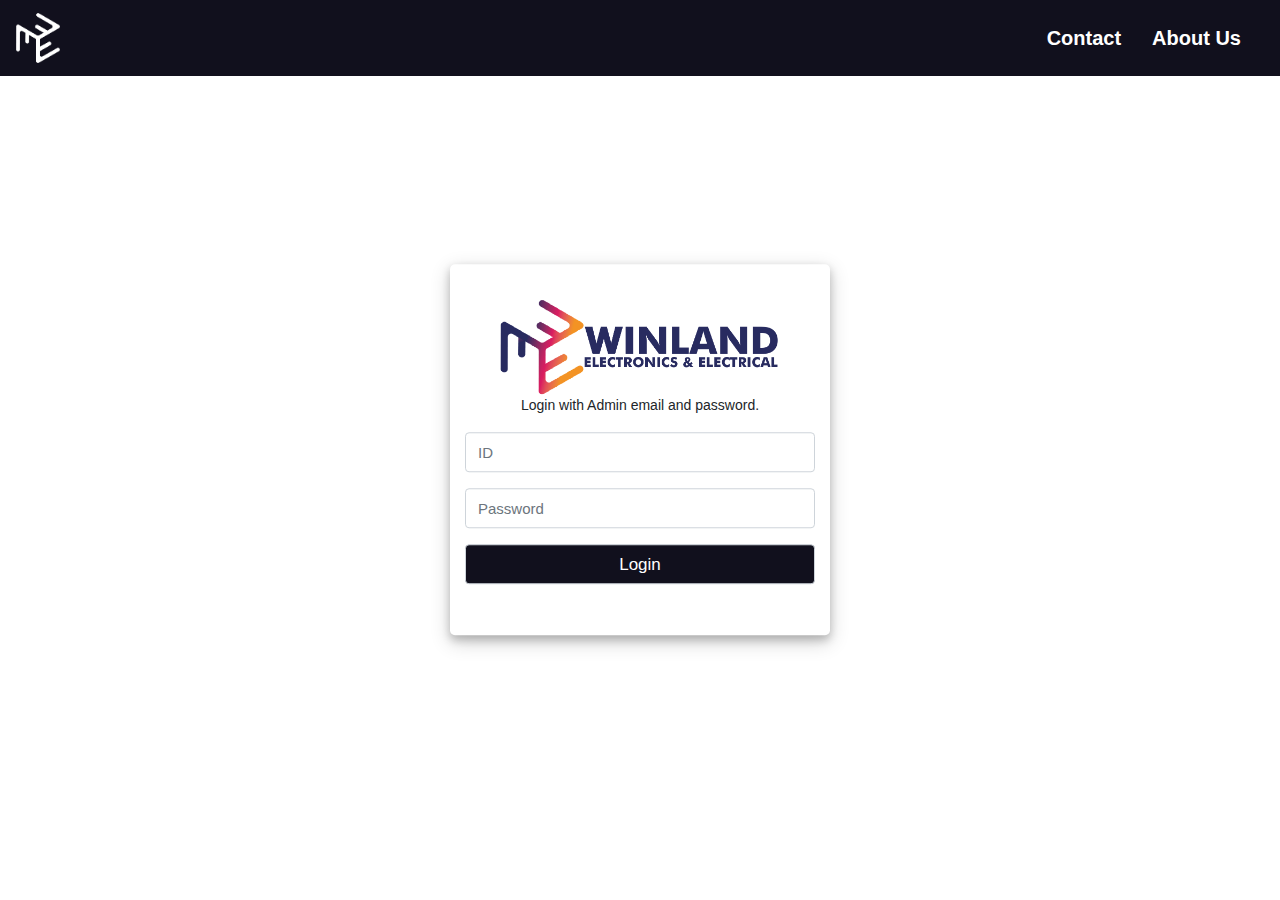
==== index.html @ 055b9b29 "Login" ====
<!DOCTYPE html>
<html lang="en">
<head>
    <meta charset="UTF-8">
    <link rel="icon" href="img/winland.png" type="image/x-icon">
    <title>Winland | Login</title>
    <meta name="viewport" content="width=device-width, initial-scale=1">
    <link rel="stylesheet" href="https://stackpath.bootstrapcdn.com/bootstrap/4.5.2/css/bootstrap.min.css">
    <link rel="stylesheet" href="css/ver.css">
</head>
<body>
<div class="section1">
<nav class="navbar navbar-expand-lg navbar-dark bg-dark">
  <a class="navbar-brand" href="#"><img class="logohome" src="img/winlandlogonew.png" alt="Winland logo"></a>
  <div class="collapse navbar-collapse text-center" id="navbarNav">
    <ul class="navbar-nav ml-auto">
        <a class="nav-link" href="#" id="reportDropdown" role="button" data-toggle="dropdown" aria-haspopup="true" aria-expanded="false">
          Contact
        </a>
        <a class="nav-link" href="#" id="transactionDropdown" role="button" data-toggle="dropdown" aria-haspopup="true" aria-expanded="false">
          About Us
        </a>
    </ul>
  </div>
</nav>
    <div class="container">
        <div class="row">
            <div class="col-md-4 offset-md-4 form login-form">
                <form id="login-form" action="" method="POST" autocomplete="off">
                        <div class="image">
                            <img src="img/winlandlogo.png" class="logo-image">
                        </div>
                    <p class="text-center">Login with Admin email and password.</p>
                    <div class="form-group">
                        <input class="form-control" type="email" name="email" placeholder="ID">
                    </div>
                    <div class="form-group">
                        <input class="form-control" type="password" name="password" placeholder="Password" required>
                    </div>
                    <div class="form-group">
                        <input class="form-control button" type="submit" name="loginbtn" value="Login">
                    </div>
                </form>
            </div>
        </div>
    </div>
</div> 
</body>
</html>
---- css/ver.css ----
@import url('https://fonts.googleapis.com/css?family=Poppins:400,500,600,700&display=swap');
html,body{
    background-repeat: no-repeat;
    background-size: 100vw 100vh;
    font-family: sans-serif;
    overflow-x: hidden;
}
/* Customize the scrollbar */
::-webkit-scrollbar {
    width: 5px;
    height: 10px;
}

::-webkit-scrollbar-track {
    background: #11101D;
}

::-webkit-scrollbar-thumb {
    background: #888;
    border-radius: 10px;
}

::-webkit-scrollbar-thumb:hover {
    background: #555;
}
#scroll-up-btn {
    display: none;
    position: fixed;
    bottom: 20px;
    right: 20px;
    z-index: 99;
    width: 50px;
    height: 50px;
    background-color: #333;
    border: none;
    border-radius: 5px;
    cursor: pointer;
}

#scroll-up-btn:hover {
    background-color: #555;
}

.arrow-up {
    display: inline-block;
    border: solid white;
    border-width: 0 3px 3px 0;
    padding: 3px;
    transform: rotate(-135deg);
}


 .dropdown-menu {
  display: none;
  position: absolute;
  z-index: 999;
}
.navbar {
  background-color: #11101D !important;
  text-align: center;
}
.navbar-nav {
  display: flex;
  justify-content: center;
  align-items: center;
}
.navbar-nav .nav-link {
  color: white !important;
  font-size: 20px;
  font-weight: bold;
  margin-right: 15px;
  display: flex;
  justify-content: center;
  align-items: center;
}
.nav-item:hover .dropdown-menu {
  display: block;
}
.dropdown-menu {
  background-color: white;
  border: none;
  text-align: center;
}
.dropdown-menu a {
  color: #11101D;
  font-size: 16px;
  font-weight: bold;
}
.dropdown-menu a:hover {
  background-color: grey;
  color: white;
}
@media only screen and (max-width: 767px) {
  .navbar-nav .nav-link {
    margin-right: 0;
  }
}
.section1 {
  height: 100vh;
  width: 100vw;
  position: absolute;
  top: 0;
  left: 0;
  background-repeat: no-repeat;
  background-size: cover;
  font-family: sans-serif;
}
.image img{
  width: 100%;
  height: auto;
}
.logohome {
  max-width: 50px;
  max-height: 50px;
}
.section1-body{
    text-align:center;
    padding-top:15%;
}
.section1-h1 {
  margin-top: auto;
  font-weight: bold;
  display: flex;
  justify-content: center;
  align-items: center; /* set the height of the container */
}
.tosection2btn {
  background-color: #11101D;
  color: #fff;
  padding: 10px 20px;
  border: none;
  border-radius: 4px;
  text-decoration:none;
  max-width: 350px;
  outline:none;
  box-shadow: 3px 3px 4px rgba(0, 0, 0, 0.3);
}

.tosection2btn:hover {
  background-color: grey;
}

img{
    max-width: 80%;
}
.image{
    flex-basis: 20%;
    display: flex;
    justify-content: center;
    align-items: center;
}
.logo-image{
    width: 100px;
    height: 100px;
}
::selection{
    color: #fff;
    background: #6665ee;
}
h2{
    font-weight: bold;
    color:#11101D;
}
.container{
    position: absolute;
    top: 50%;
    left: 50%;
    transform: translate(-50%, -50%);
}
.container .form{
    background: #fff;
    padding: 35px 15px;
    border-radius: 5px;
    box-shadow: 0 4px 8px 0 rgba(0, 0, 0, 0.2), 0 6px 20px 0 rgba(0, 0, 0, 0.19);
}
.container .form form .form-control{
    height: 40px;
    font-size: 15px;
}
.container .form form .forget-pass{
    margin: -15px 0 15px 0;
}
.container .form form .forget-pass a{
   font-size: 15px;
}
.container .form form .button{
    background: #11101D;
    /*#6665ee*/
    color: #fff;
    font-size: 17px;
    font-weight: 500;
    transition: all 0.3s ease;
}
.container .form form .button:hover{
    background: grey;
}
.container .form form .link{
    padding: 5px 0;
}
.container .form form .link a{
    color: #6665ee;
}
.container .login-form form p{
    font-size: 14px;
}
.container .row .alert{
    font-size: 14px;
}
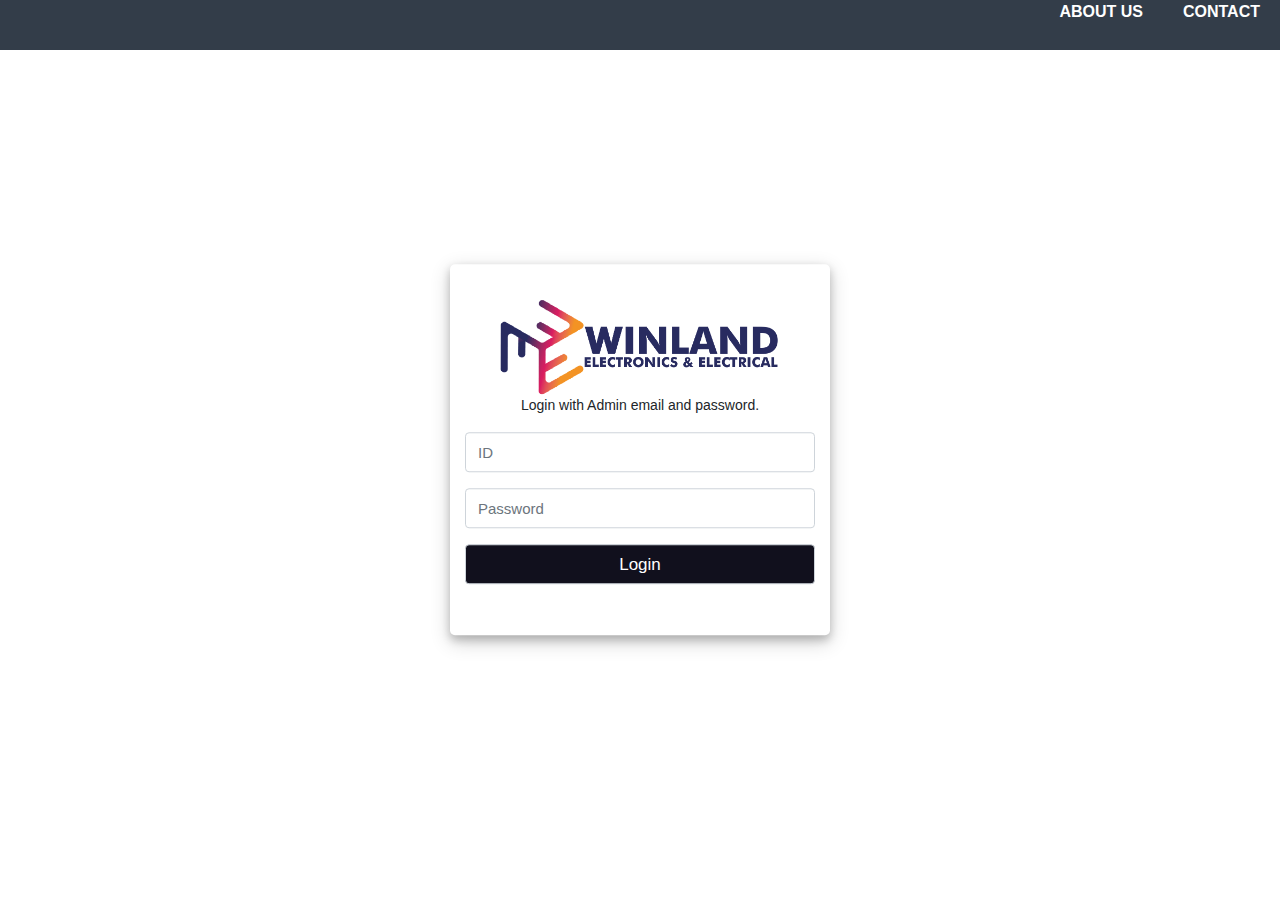
==== commit 8113cc54: "osas" ====
--- a/index.html
+++ b/index.html
@@ -10,19 +10,12 @@
 </head>
 <body>
 <div class="section1">
-<nav class="navbar navbar-expand-lg navbar-dark bg-dark">
-  <a class="navbar-brand" href="#"><img class="logohome" src="img/winlandlogonew.png" alt="Winland logo"></a>
-  <div class="collapse navbar-collapse text-center" id="navbarNav">
-    <ul class="navbar-nav ml-auto">
-        <a class="nav-link" href="#" id="reportDropdown" role="button" data-toggle="dropdown" aria-haspopup="true" aria-expanded="false">
-          Contact
-        </a>
-        <a class="nav-link" href="#" id="transactionDropdown" role="button" data-toggle="dropdown" aria-haspopup="true" aria-expanded="false">
-          About Us
-        </a>
-    </ul>
-  </div>
-</nav>
+    <nav>
+        <ul>
+          <li><a href="#">About Us</a></li>
+          <li><a href="#">Contact</a></li>
+        </ul>
+      </nav>
     <div class="container">
         <div class="row">
             <div class="col-md-4 offset-md-4 form login-form">
--- a/css/ver.css
+++ b/css/ver.css
@@ -5,7 +5,6 @@
     font-family: sans-serif;
     overflow-x: hidden;
 }
-/* Customize the scrollbar */
 ::-webkit-scrollbar {
     width: 5px;
     height: 10px;
@@ -40,16 +39,30 @@
 #scroll-up-btn:hover {
     background-color: #555;
 }
-
-.arrow-up {
-    display: inline-block;
-    border: solid white;
-    border-width: 0 3px 3px 0;
-    padding: 3px;
-    transform: rotate(-135deg);
-}
-
-
+nav {
+  background-color: #333D49;
+  height: 50px;
+  display: flex;
+  justify-content: right;
+}
+
+ul {
+  list-style: none;
+  display: flex;
+}
+
+li {
+  margin: 0 5px;
+}
+
+a {
+  color: white;
+  text-decoration: none;
+  text-transform: uppercase;
+  font-weight: bold;
+  padding: 15px;
+  transition: background-color 0.3s ease;
+}
  .dropdown-menu {
   display: none;
   position: absolute;
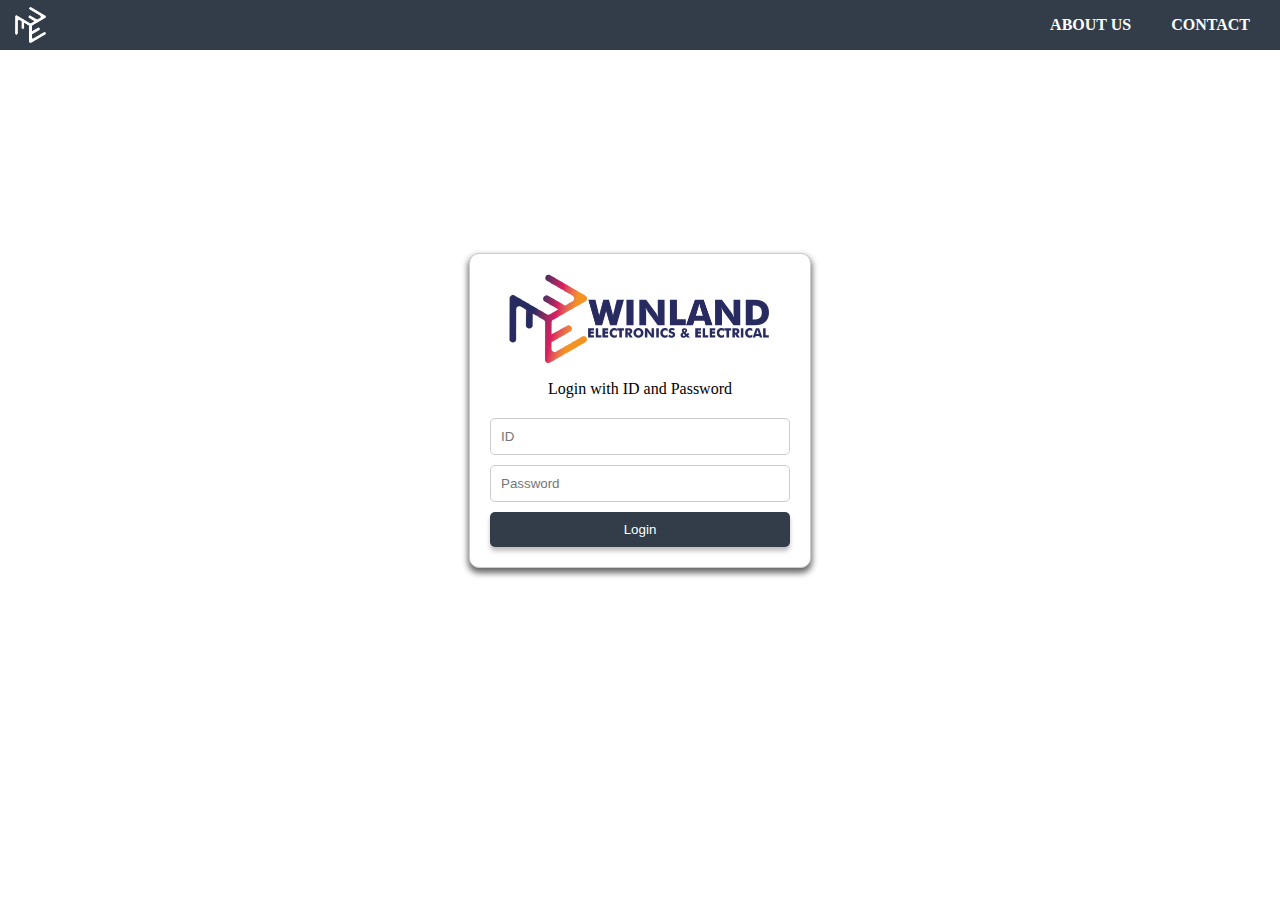
==== commit ea36786f: "updated" ====
--- a/index.html
+++ b/index.html
@@ -5,38 +5,30 @@
     <link rel="icon" href="img/winland.png" type="image/x-icon">
     <title>Winland | Login</title>
     <meta name="viewport" content="width=device-width, initial-scale=1">
-    <link rel="stylesheet" href="https://stackpath.bootstrapcdn.com/bootstrap/4.5.2/css/bootstrap.min.css">
     <link rel="stylesheet" href="css/ver.css">
 </head>
 <body>
-<div class="section1">
+<section class="section1">
     <nav>
+        <div class="logo-container">
+            <img src="img/winlandlogonew.png" alt="winland logo">
+        </div>
         <ul>
           <li><a href="#">About Us</a></li>
           <li><a href="#">Contact</a></li>
         </ul>
-      </nav>
-    <div class="container">
-        <div class="row">
-            <div class="col-md-4 offset-md-4 form login-form">
-                <form id="login-form" action="" method="POST" autocomplete="off">
-                        <div class="image">
-                            <img src="img/winlandlogo.png" class="logo-image">
-                        </div>
-                    <p class="text-center">Login with Admin email and password.</p>
-                    <div class="form-group">
-                        <input class="form-control" type="email" name="email" placeholder="ID">
-                    </div>
-                    <div class="form-group">
-                        <input class="form-control" type="password" name="password" placeholder="Password" required>
-                    </div>
-                    <div class="form-group">
-                        <input class="form-control button" type="submit" name="loginbtn" value="Login">
-                    </div>
-                </form>
+    </nav>
+    <div class="div-form-container">
+        <form class="form-container">
+            <div class="image-container">
+                <img src="img/winlandlogo.png" alt="Winland Logo">
             </div>
-        </div>
+                <p>Login with ID and Password</p>
+                    <input type="text" id="id" name="id" placeholder="ID" autocomplete="off" required>
+                    <input type="password" id="password" placeholder="Password" name="password" required>
+            <button class="btn-login" type="submit">Login</button>
+        </form>
     </div>
-</div> 
+</section>
 </body>
 </html>--- a/css/ver.css
+++ b/css/ver.css
@@ -1,24 +1,25 @@
 @import url('https://fonts.googleapis.com/css?family=Poppins:400,500,600,700&display=swap');
+
 html,body{
     background-repeat: no-repeat;
     background-size: 100vw 100vh;
-    font-family: sans-serif;
+    font-family: 'Lucida Bright';
     overflow-x: hidden;
+    margin: 0px;
+    background-image: url(../img/backcover.jpg);
 }
+
 ::-webkit-scrollbar {
     width: 5px;
     height: 10px;
 }
-
 ::-webkit-scrollbar-track {
     background: #11101D;
 }
-
 ::-webkit-scrollbar-thumb {
     background: #888;
     border-radius: 10px;
 }
-
 ::-webkit-scrollbar-thumb:hover {
     background: #555;
 }
@@ -35,26 +36,52 @@
     border-radius: 5px;
     cursor: pointer;
 }
-
 #scroll-up-btn:hover {
     background-color: #555;
 }
+
 nav {
   background-color: #333D49;
   height: 50px;
   display: flex;
-  justify-content: right;
+  justify-content: space-between;
+  align-items: center;
 }
 
 ul {
   list-style: none;
   display: flex;
+  margin-right: 10px;
 }
 
 li {
   margin: 0 5px;
 }
 
+.logo-container {
+  width: 100px;
+  height: 40px;
+  display: flex;
+  align-items: center;
+  padding: 15px;
+}
+
+.logo-container img {
+  display: inline-block;
+  vertical-align: middle;
+  max-width: 100%;
+  height: 90%;
+  
+}
+.image-container {
+  display: flex;
+  justify-content: center;
+  align-items: center;
+}
+.image-container img{
+  max-width: 100%;
+  height: 90px;
+}
 a {
   color: white;
   text-decoration: none;
@@ -63,159 +90,73 @@
   padding: 15px;
   transition: background-color 0.3s ease;
 }
- .dropdown-menu {
-  display: none;
-  position: absolute;
-  z-index: 999;
+a:hover {
+  background-color: #555;
 }
-.navbar {
-  background-color: #11101D !important;
-  text-align: center;
-}
-.navbar-nav {
+.div-form-container{
   display: flex;
   justify-content: center;
   align-items: center;
+  height: 80vh;
 }
-.navbar-nav .nav-link {
-  color: white !important;
-  font-size: 20px;
-  font-weight: bold;
-  margin-right: 15px;
+.form-container{
   display: flex;
-  justify-content: center;
-  align-items: center;
+  flex-direction: column;
 }
-.nav-item:hover .dropdown-menu {
-  display: block;
-}
-.dropdown-menu {
-  background-color: white;
-  border: none;
-  text-align: center;
-}
-.dropdown-menu a {
-  color: #11101D;
-  font-size: 16px;
-  font-weight: bold;
-}
-.dropdown-menu a:hover {
-  background-color: grey;
-  color: white;
-}
-@media only screen and (max-width: 767px) {
-  .navbar-nav .nav-link {
-    margin-right: 0;
-  }
-}
-.section1 {
-  height: 100vh;
-  width: 100vw;
-  position: absolute;
-  top: 0;
-  left: 0;
-  background-repeat: no-repeat;
-  background-size: cover;
-  font-family: sans-serif;
-}
-.image img{
-  width: 100%;
-  height: auto;
-}
-.logohome {
-  max-width: 50px;
-  max-height: 50px;
-}
-.section1-body{
-    text-align:center;
-    padding-top:15%;
-}
-.section1-h1 {
-  margin-top: auto;
-  font-weight: bold;
-  display: flex;
-  justify-content: center;
-  align-items: center; /* set the height of the container */
-}
-.tosection2btn {
-  background-color: #11101D;
-  color: #fff;
-  padding: 10px 20px;
-  border: none;
-  border-radius: 4px;
-  text-decoration:none;
-  max-width: 350px;
-  outline:none;
-  box-shadow: 3px 3px 4px rgba(0, 0, 0, 0.3);
+form {
+  width: 300px;
+  margin: 50px auto;
+  padding: 20px;
+  border: 1px solid #ccc;
+  background-color: #fff;
+  box-shadow: 0px 4px 6px 1px rgba(0, 0, 0, 0.6);
+  border-radius: 10px;
 }
 
-.tosection2btn:hover {
-  background-color: grey;
+p {
+  text-align: center;
+  margin-bottom: 20px;
 }
 
-img{
-    max-width: 80%;
+label {
+  display: block;
+  margin-bottom: 5px;
 }
-.image{
-    flex-basis: 20%;
-    display: flex;
-    justify-content: center;
-    align-items: center;
+
+input[type="text"],
+input[type="password"] {
+  padding: 10px;
+  border: 1px solid #ccc;
+  border-radius: 5px;
+  margin-bottom: 10px;
 }
-.logo-image{
-    width: 100px;
-    height: 100px;
+
+button[type="submit"] {
+  color: white;
+  padding: 10px;
+  border: none;
+  border-radius: 5px;
+  cursor: pointer;
+  background: #333D49;
+  box-shadow: 0px 4px 4px rgba(0, 0, 0, 0.25);
 }
-::selection{
-    color: #fff;
-    background: #6665ee;
+.register-btn {
+  color: #333D49;
+  padding: 10px;
+  border: none;
+  border-radius: 5px;
+  cursor: pointer;
+  background: #FFFFFF;
+  
 }
-h2{
-    font-weight: bold;
-    color:#11101D;
+
+.register-btn:hover {
+  background: #333D49;
+  color: #FFFFFF;
 }
-.container{
-    position: absolute;
-    top: 50%;
-    left: 50%;
-    transform: translate(-50%, -50%);
-}
-.container .form{
-    background: #fff;
-    padding: 35px 15px;
-    border-radius: 5px;
-    box-shadow: 0 4px 8px 0 rgba(0, 0, 0, 0.2), 0 6px 20px 0 rgba(0, 0, 0, 0.19);
-}
-.container .form form .form-control{
-    height: 40px;
-    font-size: 15px;
-}
-.container .form form .forget-pass{
-    margin: -15px 0 15px 0;
-}
-.container .form form .forget-pass a{
-   font-size: 15px;
-}
-.container .form form .button{
-    background: #11101D;
-    /*#6665ee*/
-    color: #fff;
-    font-size: 17px;
-    font-weight: 500;
-    transition: all 0.3s ease;
-}
-.container .form form .button:hover{
-    background: grey;
-}
-.container .form form .link{
-    padding: 5px 0;
-}
-.container .form form .link a{
-    color: #6665ee;
-}
-.container .login-form form p{
-    font-size: 14px;
-}
-.container .row .alert{
-    font-size: 14px;
+
+
+.register-btn:hover {
+  background: #333D49;
+  color: #FFFFFF;
 }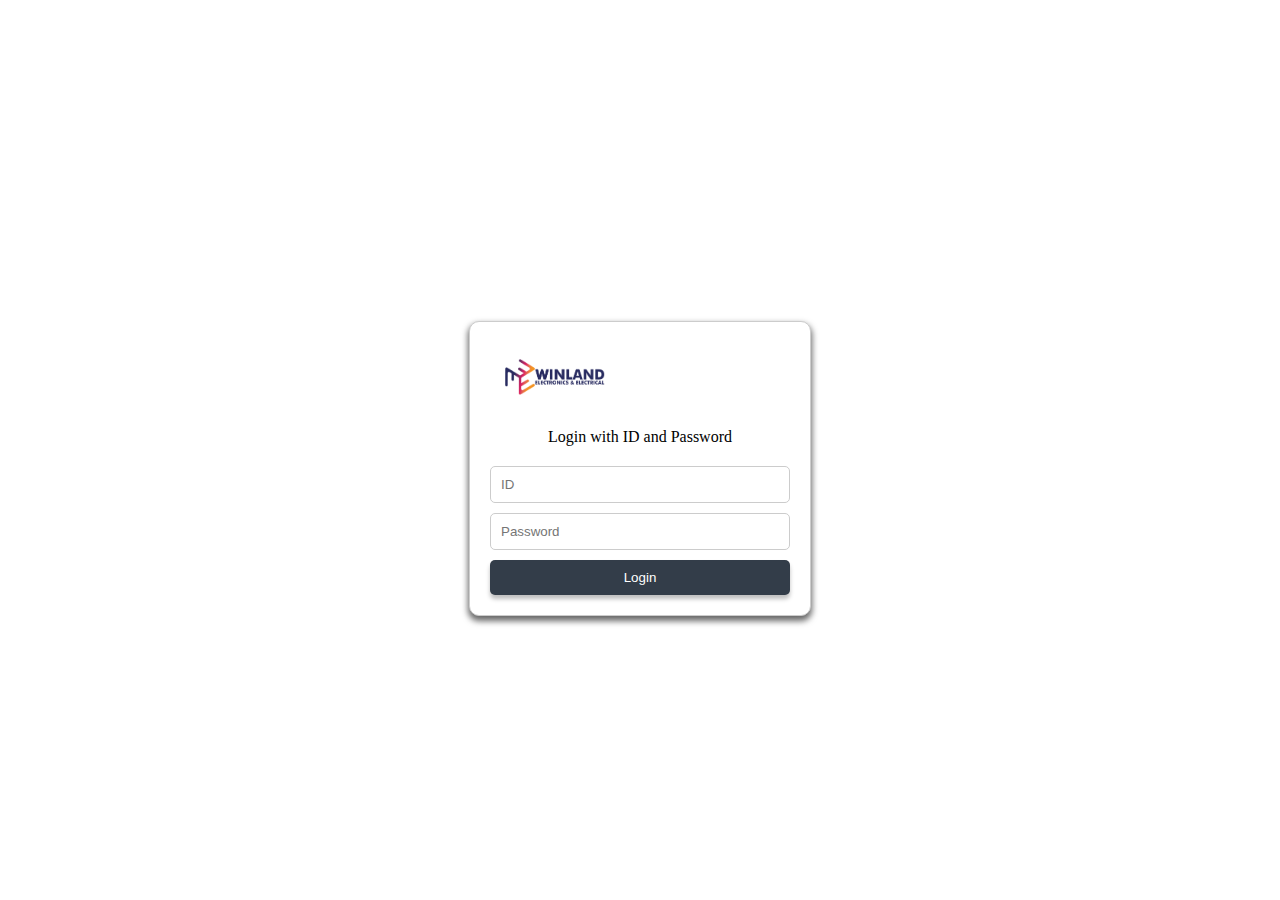
==== commit 51483aac: "updated" ====
--- a/index.html
+++ b/index.html
@@ -1,34 +1,39 @@
 <!DOCTYPE html>
 <html lang="en">
 <head>
+    <link rel="stylesheet" href="https://use.fontawesome.com/releases/v5.8.1/css/all.css">
     <meta charset="UTF-8">
-    <link rel="icon" href="img/winland.png" type="image/x-icon">
-    <title>Winland | Login</title>
-    <meta name="viewport" content="width=device-width, initial-scale=1">
+    <meta http-equiv="X-UA-Compatible" content="IE=edge">
+    <meta name="viewport" content="width=device-width, initial-scale=1.0">
+    <title>Login</title>
     <link rel="stylesheet" href="css/ver.css">
 </head>
 <body>
-<section class="section1">
-    <nav>
-        <div class="logo-container">
-            <img src="img/winlandlogonew.png" alt="winland logo">
+    <div class="wrapper">
+        <div class="section">
+            <div class="top_navbar">
+                <div class="image-container">
+                    <img src="img/winlandwhitenew.png" alt="Winland Logo">
+                </div>
+                <div class="links-container">
+                    <a href="#" class="about-link">About Us</a>
+                    <a href="#" class="contact-link">Contact</a>
+                </div>
+            </div>
+            <div class="section-body">
+                <div class="div-form-container">
+                    <form class="form-container">
+                        <div class="logo-container">
+                            <img src="img/winlandlogo.png" alt="Winland Logo">
+                        </div>
+                            <p>Login with ID and Password</p>
+                                <input type="text" id="id" name="id" placeholder="ID" autocomplete="off" required>
+                                <input type="password" id="password" placeholder="Password" name="password" required>
+                        <button class="btn-login" type="submit">Login</button>
+                    </form>
+                </div>
+            </div>
         </div>
-        <ul>
-          <li><a href="#">About Us</a></li>
-          <li><a href="#">Contact</a></li>
-        </ul>
-    </nav>
-    <div class="div-form-container">
-        <form class="form-container">
-            <div class="image-container">
-                <img src="img/winlandlogo.png" alt="Winland Logo">
-            </div>
-                <p>Login with ID and Password</p>
-                    <input type="text" id="id" name="id" placeholder="ID" autocomplete="off" required>
-                    <input type="password" id="password" placeholder="Password" name="password" required>
-            <button class="btn-login" type="submit">Login</button>
-        </form>
     </div>
-</section>
 </body>
 </html>